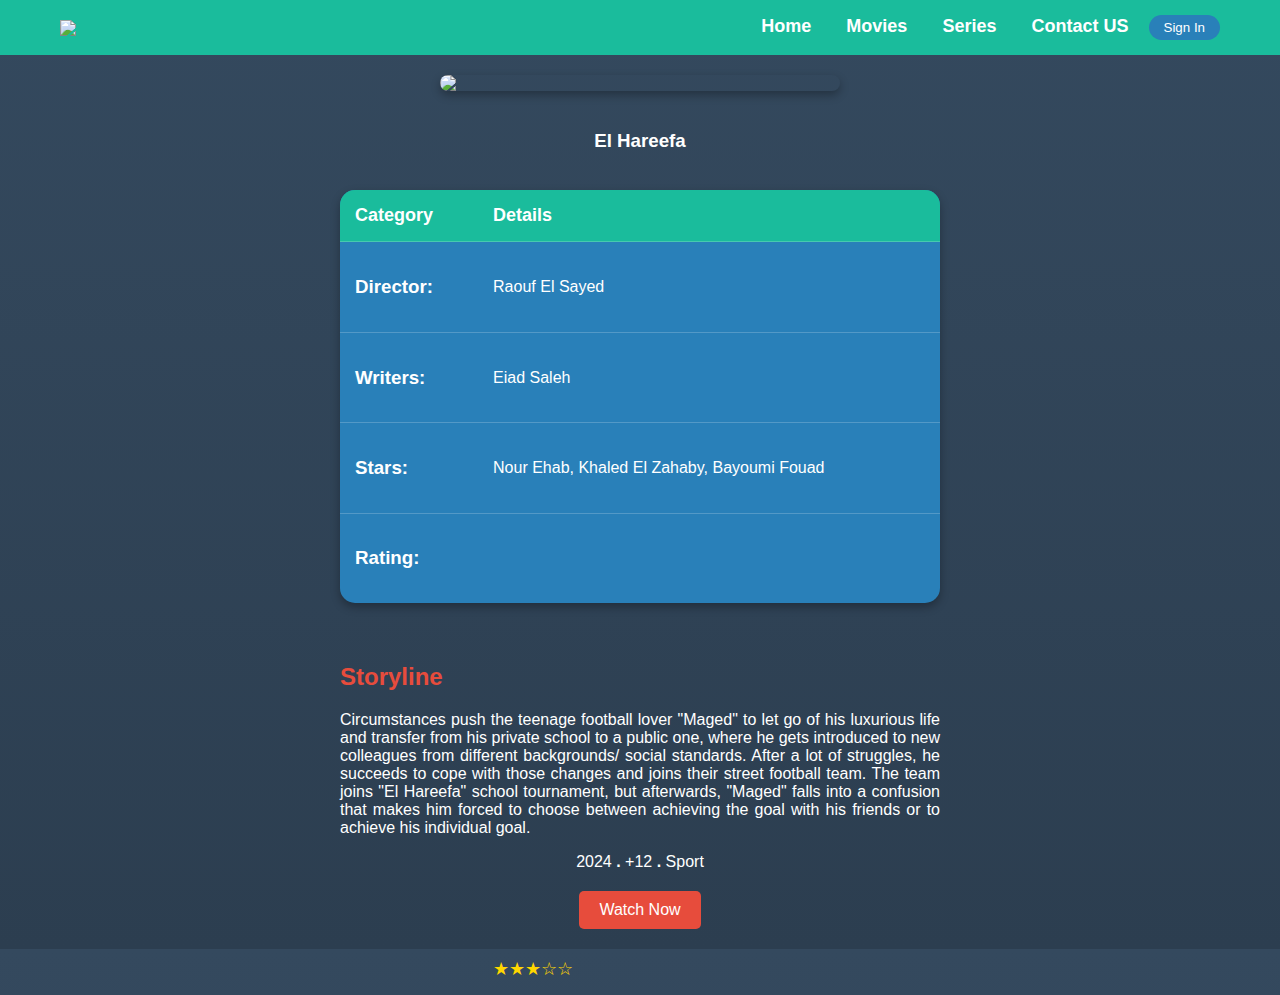
==== el 7arefa.html @ 339cb9eb "Add files via upload" ====
<!DOCTYPE html>
<html lang="en">
<head>
    <meta charset="UTF-8">
    
    <title>El Hareefa Movie</title>
    <style>
        body {
            margin: 0;
            font-family: "Roboto", sans-serif;
            background: linear-gradient(0deg, #2c3e50, #34495e);
            color: #fff;
        }

        header {
            padding: 15px 60px;
            background: #1abc9c;
            font-size: 18px;
            font-weight: bold;
            display: flex;
            justify-content: space-between;
            align-items: center;
        }
       
        .logo {
            width: 100px;
        }
        .btn {
            background-color:#2980b9;
            border-radius: 15px;
            padding: 5px 15px;
            color: #ffffff;
            border: none;
            size: 150px;
        
        }
 
        .btn:hover {
            background-color: #5050ff;
        }
 
        .header-links a {
            color: white;
            padding: 5px 15px;
            text-decoration: none;
            border-radius: 15px;
        }
 
        .header-links a:hover {
            background-color: #17a689
        }

        .container {
            display: flex;
            flex-direction: column;
            align-items: center;
            margin: 20px;
        }

        .movie-poster {
            width: 90%;
            max-width: 400px;
            border-radius: 15px;
            box-shadow: 0 4px 10px rgba(0, 0, 0, 0.3);
            margin-bottom: 20px;
        }

        table {
            width: 600px;
            margin: 20px ;
            border-collapse: collapse;
            background: #2980b9;
            border-radius: 15px;
            overflow: hidden;
            box-shadow: 0 4px 10px rgba(0, 0, 0, 0.3);
            text-align: left;
            color: #fff;
        }

        table th, table td {
            padding: 15px;
            border-bottom: 1px solid rgba(255, 255, 255, 0.2);
        }

        table th {
            background: #1abc9c;
            font-size: 18px;
        }

        table tr:last-child td {
            border-bottom: none;
        }

        .rating {
            display: flex;
            align-items: center;
            font-size: 18px;
            color: gold;
            position: absolute;
            top: 943px;
        }

        .storyline {
            margin-top: 20px;
            width: 600px;
            text-align: justify;
        }

          input {
           border-radius: 50px;
           border: none;
           height: 30px;
           padding: 0 10px;
        }

          .btn1 {
            position: absolute;
            left:600px;
            bottom: 685px;
            height: 31px;
            background-color:#2980b9;
            border-radius: 15px;
            padding: 5px 15px;
            color: #ffffff;
            border: none;
        }

          .btn1:hover{
         background-color:#5050ff
        }

        .btn2 {
            margin-top: 20px;
            padding: 10px 20px;
            font-size: 16px;
            color: #fff;
            background: #e74c3c;
            border: none;
            border-radius: 5px;
        }

        .btn2:hover {
            background: #c0392b;
        }
        h2{
           color: #e74c3c;
        }
    </style>
</head>
<body>
    <header><img class="logo" src="images22/Watchit_Logo.png" />
    
      <div class="header-links">
        <a href="test.html">Home</a>
        <a href="#">Movies</a>
        <a href="#">Series</a>
        <a href="#">Contact US</a>
        <button class="btn">Sign In</button>
        
      </div>
    </div>
  </header>

    <div class="container">
        <img class="movie-poster" src="images22//WhatsApp Image 2024-12-12 at 00.50.32_4bb35100.jpg" >
            <h3>El Hareefa</h3> 
        <table>
            <thead>
                <tr>
                    <th>Category</th>
                    <th>Details</th>
                </tr>
            </thead>
            <tbody>
                <tr>
                    <td><h3>Director:</h3></td>
                    <td>Raouf El Sayed</td>
                </tr>
                <tr>
                    <td><h3>Writers:</h3></td>
                    <td>Eiad Saleh</td>
                </tr>
                <tr>
                    <td><h3>Stars:</h3></td>
                    <td>Nour Ehab, Khaled El Zahaby, Bayoumi Fouad</td>
                </tr>
                <tr>
                    <td><h3>Rating:</h3></td>
                    <td class="rating">
                      ★★★☆☆
                    </td>
                </tr>
            </tbody>
        </table>

        <div class="storyline">
            <h2>Storyline</h2>
            <p>Circumstances push the teenage football lover "Maged" to let go of his luxurious life and transfer from his private school to a public one, where he gets introduced to new colleagues from different backgrounds/ social standards. After a lot of struggles, he succeeds to cope with those changes and joins their street football team. The team joins "El Hareefa" school tournament, but afterwards, "Maged" falls into a confusion that makes him forced to choose between achieving the goal with his friends or to achieve his individual goal.</p>
        </div>
          <span>2024      <strong>.</strong>      +12 <strong>.</strong>        Sport</span>
        <button class="btn2">Watch Now</button>
    </div>
</body>
</html>
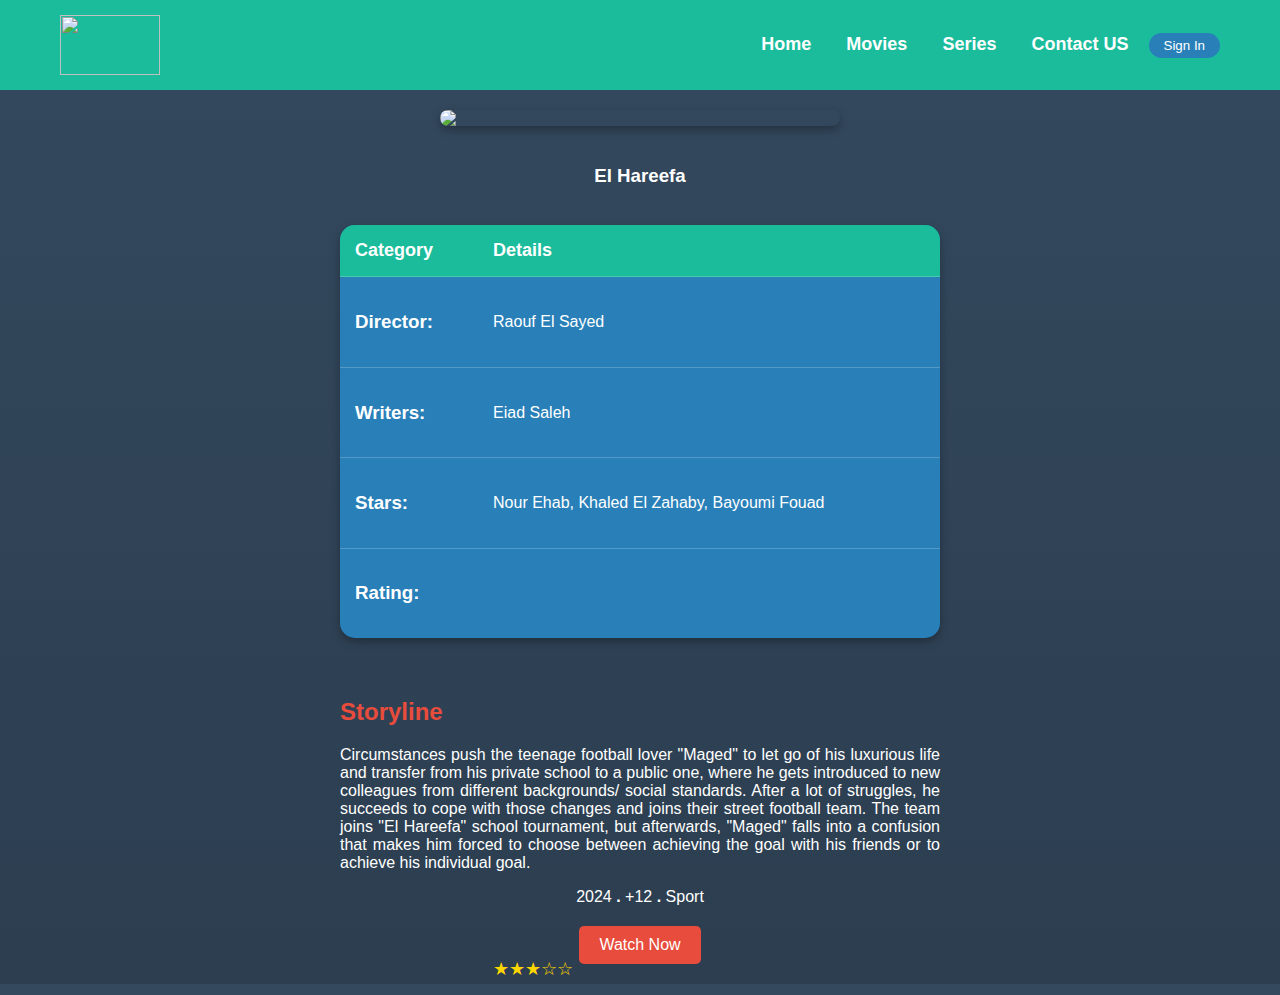
==== commit f457268e: "Update el 7arefa.html" ====
--- a/el 7arefa.html
+++ b/el 7arefa.html
@@ -148,10 +148,10 @@
     </style>
 </head>
 <body>
-    <header><img class="logo" src="images22/Watchit_Logo.png" />
+    <header><img class="logo" src="https://mostaql.hsoubcdn.com/uploads/portfolios/2277109/64363224d2b27/sh.png" height="60px" width ="20px" />
     
       <div class="header-links">
-        <a href="test.html">Home</a>
+        <a href="index.html">Home</a>
         <a href="#">Movies</a>
         <a href="#">Series</a>
         <a href="#">Contact US</a>
@@ -162,7 +162,7 @@
   </header>
 
     <div class="container">
-        <img class="movie-poster" src="images22//WhatsApp Image 2024-12-12 at 00.50.32_4bb35100.jpg" >
+        <img class="movie-poster" src=https://img.youm7.com/ArticleImgs/2024/1/20/737998-%D8%A7%D9%84%D8%AD%D8%B1%D9%8A%D9%81%D8%A9.jpg >
             <h3>El Hareefa</h3> 
         <table>
             <thead>
@@ -201,4 +201,4 @@
         <button class="btn2">Watch Now</button>
     </div>
 </body>
-</html>+</html>
